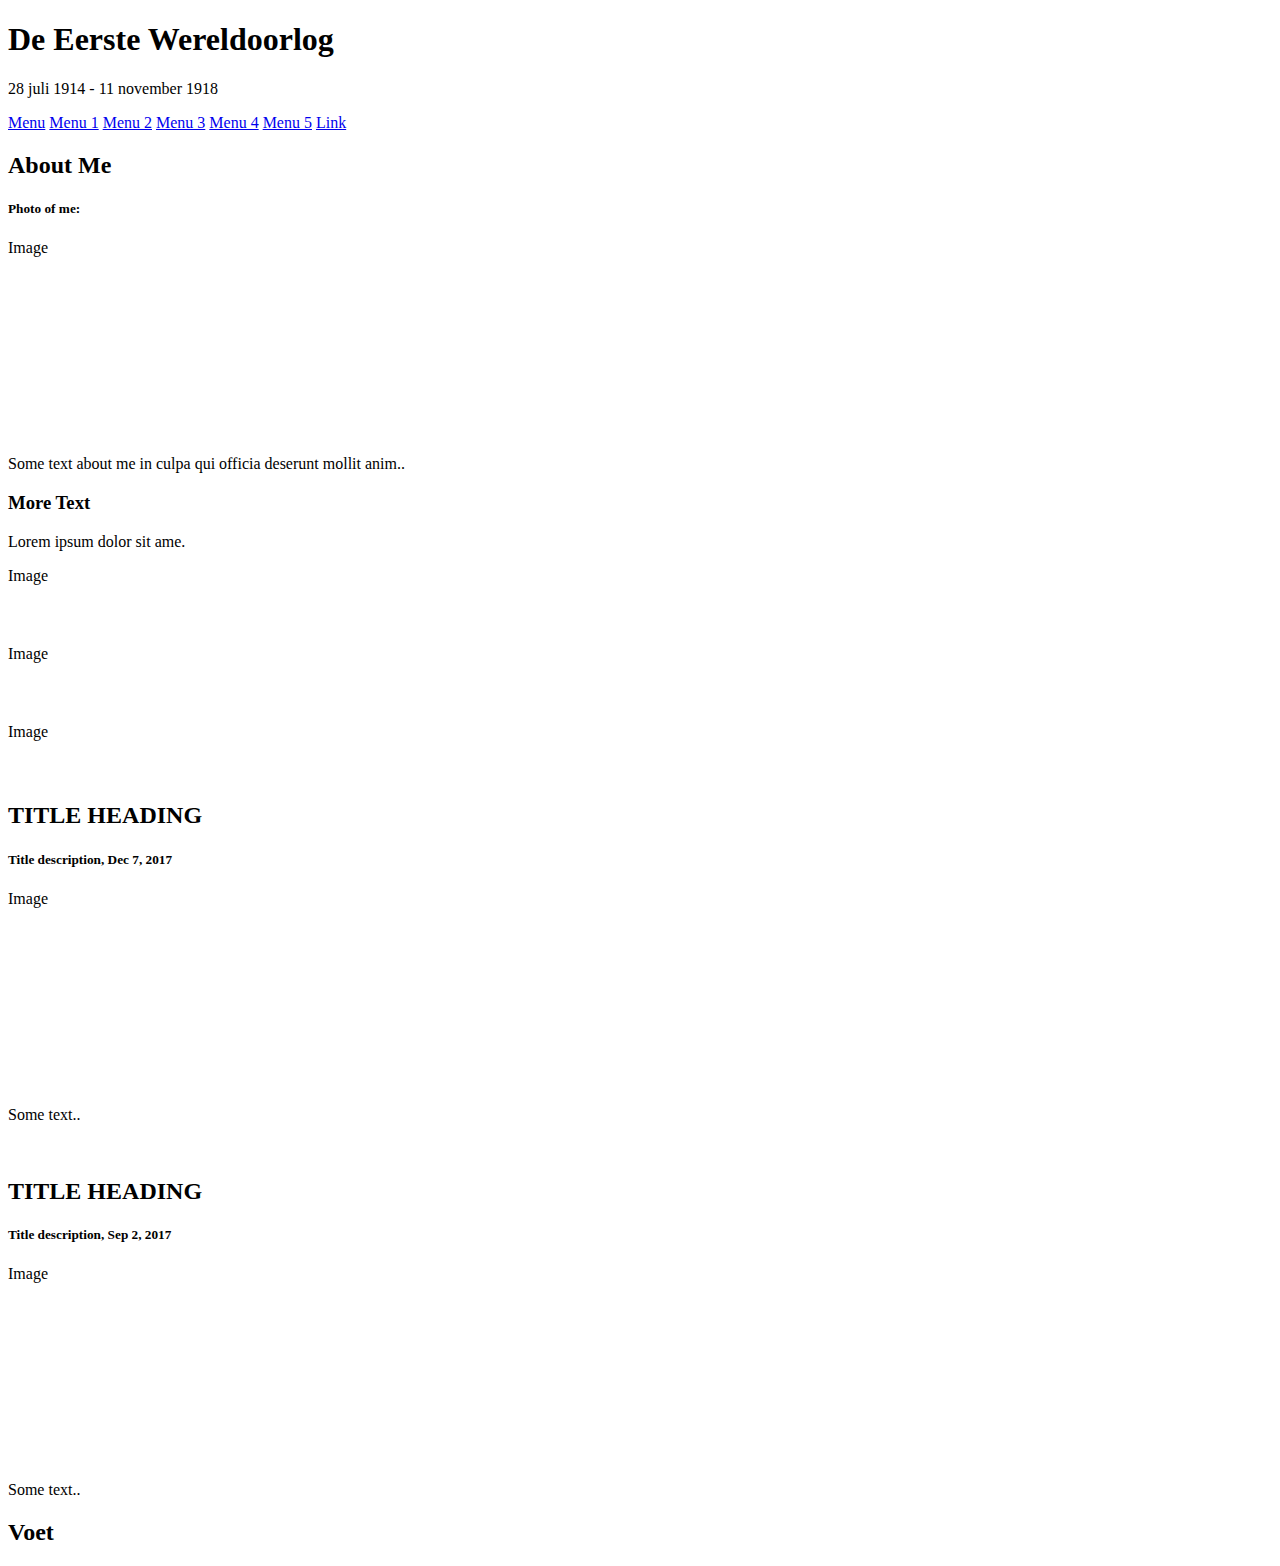
==== index.html @ f66a2d78 "Eerste versie website ww1" ====
<!DOCTYPE html>
<html lang="nl">
<head>
<title>WW1</title>
<meta charset="utf-8">
<meta name="viewport" content="width=device-width, initial-scale=1">
<link rel="stylesheet" href="styles/styles.css">
</head>
<body>
<!--KOP-->
<div class="header_std">
  <h1>De Eerste Wereldoorlog</h1>
  <p>28 juli 1914 - 11 november 1918</p>
</div>
<!--MENU-->
<div class="navbar">
  <a class="cur" href="index.html">Menu</a>
  <a href="menu1.html">Menu 1</a>
  <a href="menu2.html">Menu 2</a>
  <a href="menu3.html">Menu 3</a>
  <a href="menu4.html">Menu 4</a>
  <a href="menu5.html">Menu 5</a>
  <a href="#" class="right">Link</a>
</div>

<div class="row">
  <div class="side">
    <h2>About Me</h2>
    <h5>Photo of me:</h5>
    <div class="fakeimg" style="height:200px;">Image</div>
    <p>Some text about me in culpa qui officia deserunt mollit anim..</p>
    <h3>More Text</h3>
    <p>Lorem ipsum dolor sit ame.</p>
    <div class="fakeimg" style="height:60px;">Image</div><br>
    <div class="fakeimg" style="height:60px;">Image</div><br>
    <div class="fakeimg" style="height:60px;">Image</div>
  </div>
  <div class="main">
    <h2>TITLE HEADING</h2>
    <h5>Title description, Dec 7, 2017</h5>
    <div class="fakeimg" style="height:200px;">Image</div>
    <p>Some text..</p>
    <br>
    <h2>TITLE HEADING</h2>
    <h5>Title description, Sep 2, 2017</h5>
    <div class="fakeimg" style="height:200px;">Image</div>
    <p>Some text..</p>
  </div>
</div>
<!--VOET-->
<div class="footer_std">
  <h2>Voet</h2>
</div>

</body>
</html>
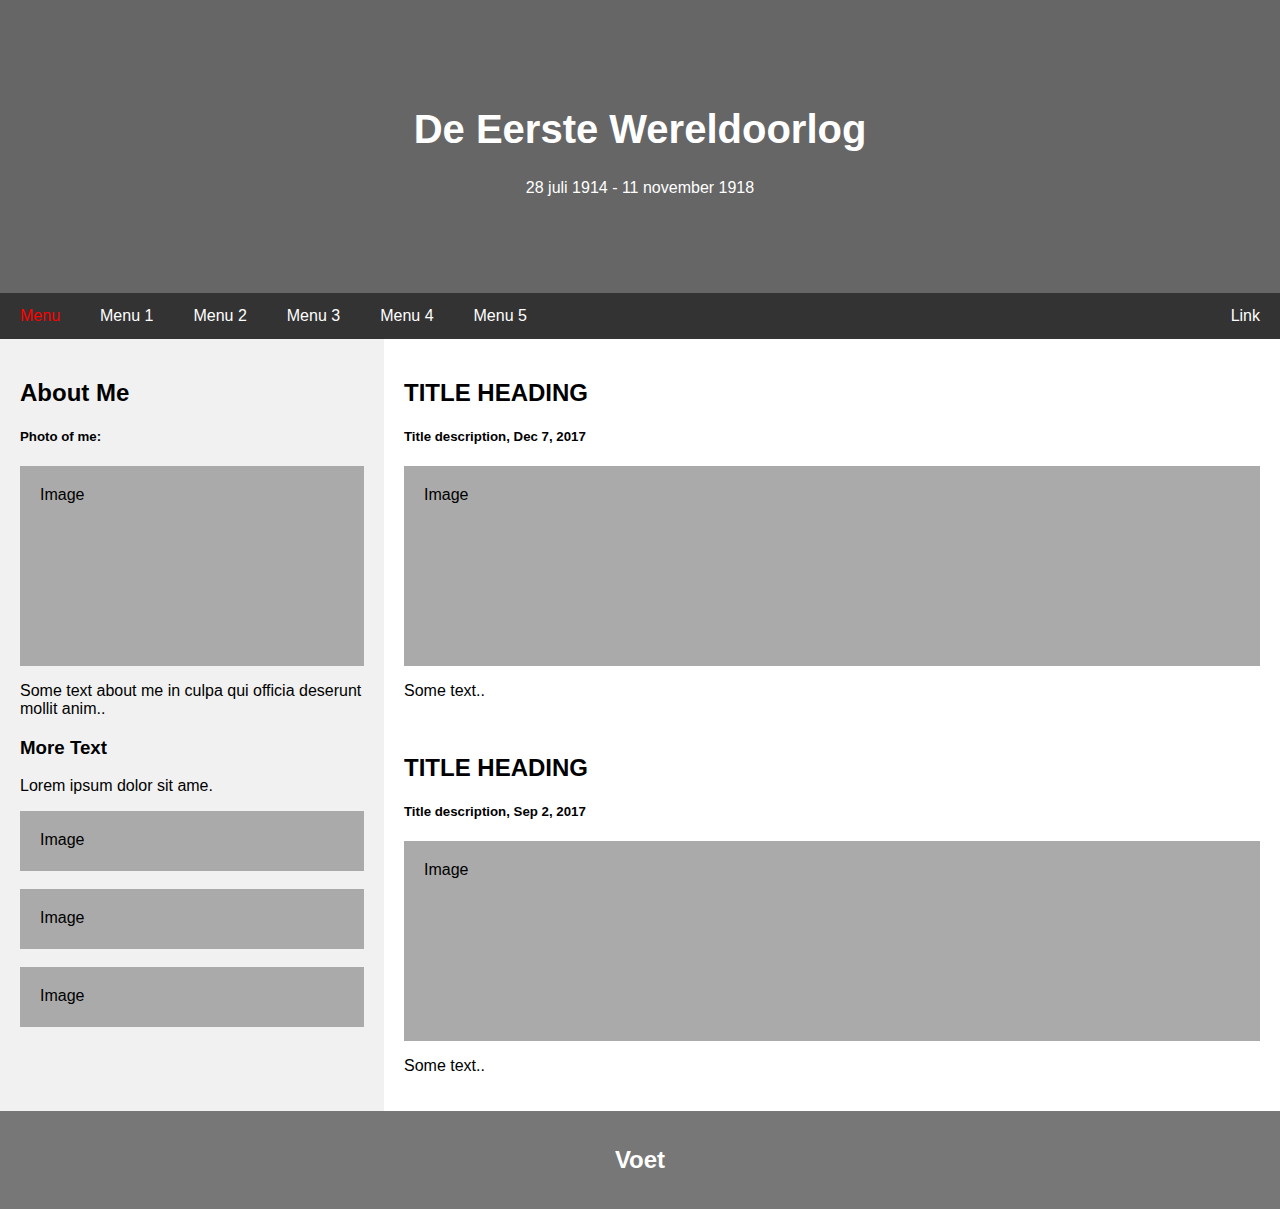
==== commit 2ca59c99: "Styles weg uit map" ====
--- a/index.html
+++ b/index.html
@@ -4,7 +4,7 @@
 <title>WW1</title>
 <meta charset="utf-8">
 <meta name="viewport" content="width=device-width, initial-scale=1">
-<link rel="stylesheet" href="styles/styles.css">
+<link rel="stylesheet" href="styles.css">
 </head>
 <body>
 <!--KOP-->
@@ -53,4 +53,4 @@
 </div>
 
 </body>
-</html>+</html>
--- a/styles.css
+++ b/styles.css
@@ -0,0 +1,133 @@
+body {
+  background-color: white; /*background-color pagina*/
+}
+* {
+  box-sizing: border-box;
+}
+
+/* Style the body */
+body {
+  font-family: Arial, Helvetica, sans-serif;
+  margin: 0;
+}
+
+/*Header*/
+.header_std {
+  padding: 80px;
+  text-align: center;
+  background: #1abc9c;
+  background-color: #666; /*#1abc9c*/
+  color: white;
+}
+
+/*Navigation bar*/
+.header_std h1 {
+  font-size: 40px;
+}
+
+/* Style the top navigation bar */
+.navbar {
+  overflow: hidden;
+  background-color: #333;
+}
+
+/* Style the navigation bar links */
+.navbar a {
+  float: left;
+  display: block;
+  color: white;
+  text-align: center;
+  padding: 14px 20px;
+  text-decoration: none;
+}
+
+/* Style the navigation bar links */
+.navbar a.cur {
+  float: left;
+  display: block;
+  color: red;
+  text-align: center;
+  padding: 14px 20px;
+  text-decoration: none;
+}
+
+/* Right-aligned link */
+.navbar a.right {
+  float: right;
+}
+
+/* Change color on hover */
+.navbar a:hover {
+  background-color: #ddd;
+  color: black;
+}
+
+/* Change color on hover */
+.navbar a.cur:hover {
+  background-color: #333;
+  color: red;
+}
+
+
+/* Column container */
+.row {  
+  display: -ms-flexbox; /* IE10 */
+  display: flex;
+  -ms-flex-wrap: wrap; /* IE10 */
+  flex-wrap: wrap;
+}
+
+/* Create two unequal columns that sits next to each other */
+/* Sidebar/left column */
+.side {
+  -ms-flex: 30%; /* IE10 */
+  flex: 30%;
+  background-color: #f1f1f1;
+  padding: 20px;
+}
+
+/* Main column */
+.main {   
+  -ms-flex: 70%; /* IE10 */
+  flex: 70%;
+  background-color: white;
+  padding: 20px;
+}
+
+/* Fake image, just for this example */
+.fakeimg {
+  background-color: #aaa;
+  width: 100%;
+  padding: 20px;
+}
+
+/* Footer */
+.footer_std {
+  padding: 15px;
+  text-align: center;
+  background: #777; /*#ddd;*/
+  color: white;
+}
+
+/*Voet*/
+footer.footer_std {
+  background-color: #777;
+  padding: 15px;
+  text-align: center;
+  color: white;
+}
+
+/* Responsive layout - when the screen is less than 700px wide, make the two columns stack on top of each other instead of next to each other */
+@media screen and (max-width: 700px) {
+  .row {   
+    flex-direction: column;
+  }
+}
+
+/* Responsive layout - when the screen is less than 400px wide, make the navigation links stack on top of each other instead of next to each other */
+@media screen and (max-width: 400px) {
+  .navbar a {
+    float: none;
+    width: 100%;
+  }
+}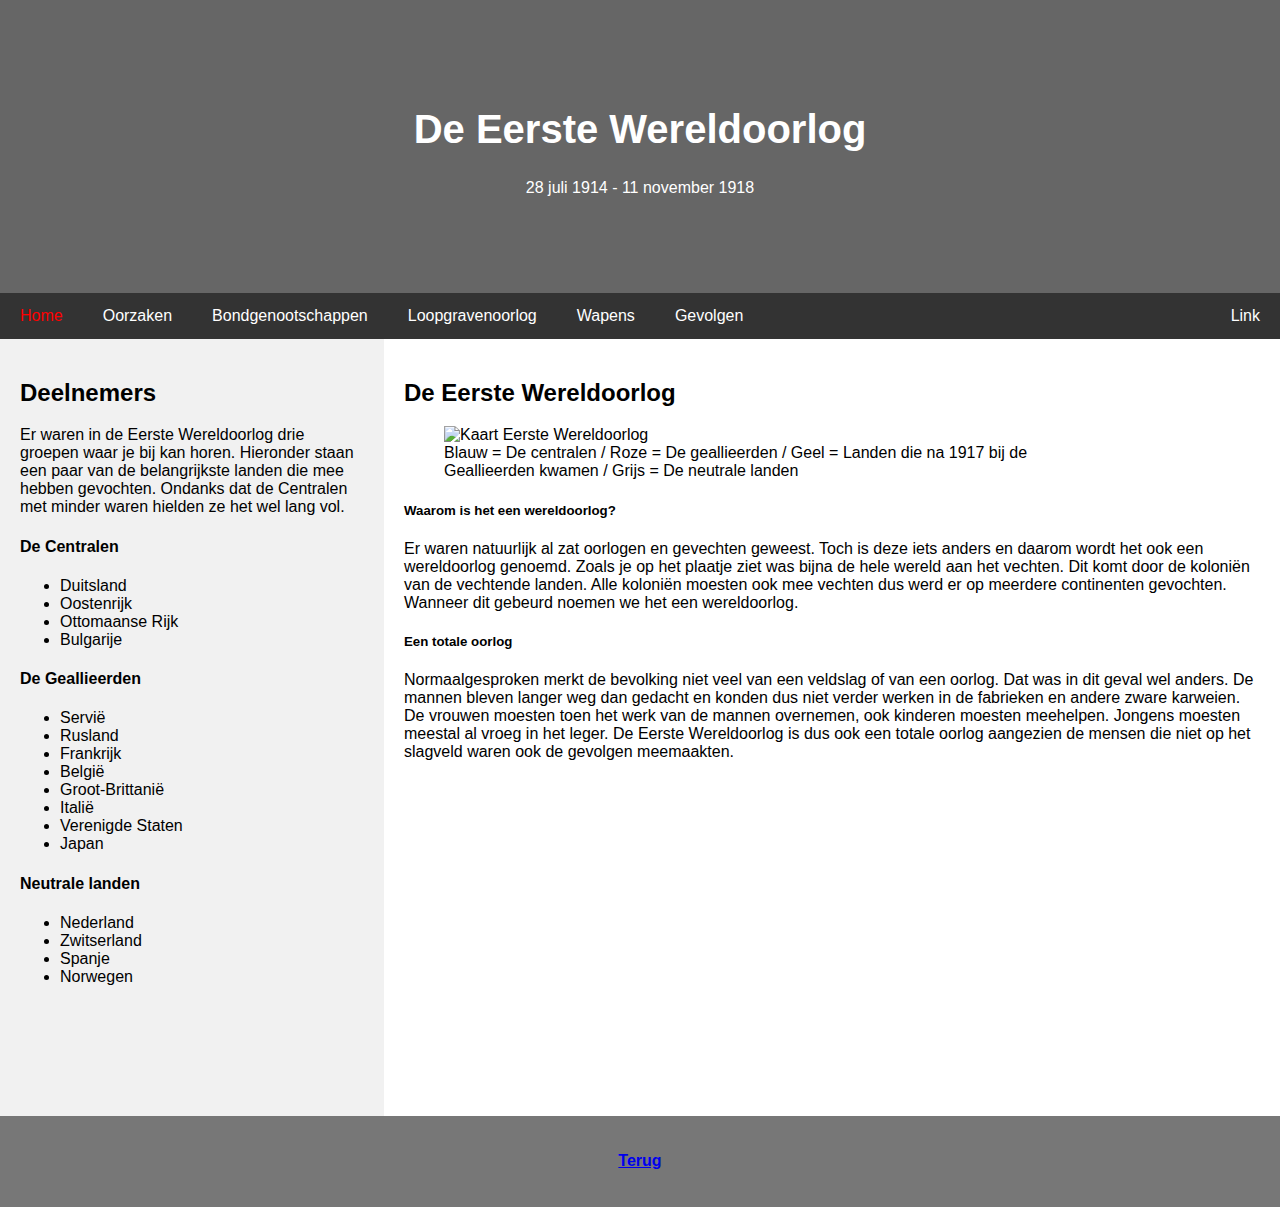
==== commit 7c47ed0d: "ingevuld" ====
--- a/index.html
+++ b/index.html
@@ -8,48 +8,78 @@
 </head>
 <body>
 <!--KOP-->
-<div class="header_std">
+<div class="header_std" style="background-image: url('ww1_kop.jpg');background-repeat: no-repeat;height: 100%;background-position: center; ">
   <h1>De Eerste Wereldoorlog</h1>
   <p>28 juli 1914 - 11 november 1918</p>
 </div>
 <!--MENU-->
 <div class="navbar">
-  <a class="cur" href="index.html">Menu</a>
-  <a href="menu1.html">Menu 1</a>
-  <a href="menu2.html">Menu 2</a>
-  <a href="menu3.html">Menu 3</a>
-  <a href="menu4.html">Menu 4</a>
-  <a href="menu5.html">Menu 5</a>
+  <a class="cur" href="index.html">Home</a>
+  <a href="menu1.html">Oorzaken</a>
+  <a href="menu2.html">Bondgenootschappen</a>
+  <a href="menu3.html">Loopgravenoorlog</a>
+  <a href="menu4.html">Wapens</a>
+  <a href="menu5.html">Gevolgen</a>
   <a href="#" class="right">Link</a>
 </div>
 
 <div class="row">
   <div class="side">
-    <h2>About Me</h2>
-    <h5>Photo of me:</h5>
-    <div class="fakeimg" style="height:200px;">Image</div>
-    <p>Some text about me in culpa qui officia deserunt mollit anim..</p>
-    <h3>More Text</h3>
-    <p>Lorem ipsum dolor sit ame.</p>
-    <div class="fakeimg" style="height:60px;">Image</div><br>
-    <div class="fakeimg" style="height:60px;">Image</div><br>
-    <div class="fakeimg" style="height:60px;">Image</div>
+    <h2>Deelnemers</h2>
+    <p>Er waren in de Eerste Wereldoorlog drie groepen waar je bij kan horen.
+       Hieronder staan een paar van de belangrijkste landen die mee hebben gevochten.
+       Ondanks dat de Centralen met minder waren hielden ze het wel lang vol.</p>
+    <h4>De Centralen</h4>
+	  <ul>
+	    <li>Duitsland</li>
+	    <li>Oostenrijk</li>
+	    <li>Ottomaanse Rijk</li>
+	    <li>Bulgarije</li>
+      </ul>
+    <h4>De Geallieerden</h4>
+      <ul>
+	    <li>Servi&euml;</li>
+	    <li>Rusland</li>
+	    <li>Frankrijk</li>
+	    <li>Belgi&euml;</li>
+	    <li>Groot-Brittani&euml;</li>
+	    <li>Itali&euml;</li>
+	    <li>Verenigde Staten</li>
+	    <li>Japan</li>
+      </ul>
+    <h4>Neutrale landen</h4>
+      <ul>
+    	<li>Nederland</li>
+	    <li>Zwitserland</li>
+	    <li>Spanje</li>
+	    <li>Norwegen</li>
+    </ul>
   </div>
   <div class="main">
-    <h2>TITLE HEADING</h2>
-    <h5>Title description, Dec 7, 2017</h5>
-    <div class="fakeimg" style="height:200px;">Image</div>
-    <p>Some text..</p>
-    <br>
-    <h2>TITLE HEADING</h2>
-    <h5>Title description, Sep 2, 2017</h5>
-    <div class="fakeimg" style="height:200px;">Image</div>
-    <p>Some text..</p>
+    <h2>De Eerste Wereldoorlog</h2>
+	
+	<figure>
+      <img src="wereldoorlog.jpg" alt="Kaart Eerste Wereldoorlog" style="width:80%">
+      <figcaption style="width:80%">Blauw = De centralen / Roze = De geallieerden / Geel = Landen die na 1917 bij de Geallieerden kwamen / Grijs = De neutrale landen</figcaption>
+    </figure>
+
+
+    <h5>Waarom is het een wereldoorlog?</h5>
+    <p>Er waren natuurlijk al zat oorlogen en gevechten geweest. Toch is deze iets anders en daarom wordt het ook een wereldoorlog genoemd.
+	Zoals je op het plaatje ziet was bijna de hele wereld aan het vechten. Dit komt door de koloni&euml;n van de vechtende landen. 
+	Alle koloni&euml;n moesten ook mee vechten dus werd er op meerdere continenten gevochten. Wanneer dit gebeurd noemen we het een wereldoorlog.</p>
+	
+	<h5>Een totale oorlog</h5>
+    <p>Normaalgesproken merkt de bevolking niet veel van een veldslag of van een oorlog. Dat was in dit geval wel anders. 
+	De mannen bleven langer weg dan gedacht en konden dus niet verder werken in de fabrieken en andere zware karweien.
+	De vrouwen moesten toen het werk van de mannen overnemen, ook kinderen moesten meehelpen. Jongens moesten meestal al vroeg in het leger.
+	De Eerste Wereldoorlog is dus ook een totale oorlog aangezien de mensen die niet op het slagveld waren ook de gevolgen meemaakten.</p>
+	<iframe width="420" height="315" src="https://www.youtube.com/embed/dBULkD_FEnw" frameborder="0" allowfullscreen></iframe>
   </div>
 </div>
 <!--VOET-->
 <div class="footer_std">
-  <h2>Voet</h2>
+  <h4><a href="index.html">Terug</a></h4>
 </div>
 
 </body>
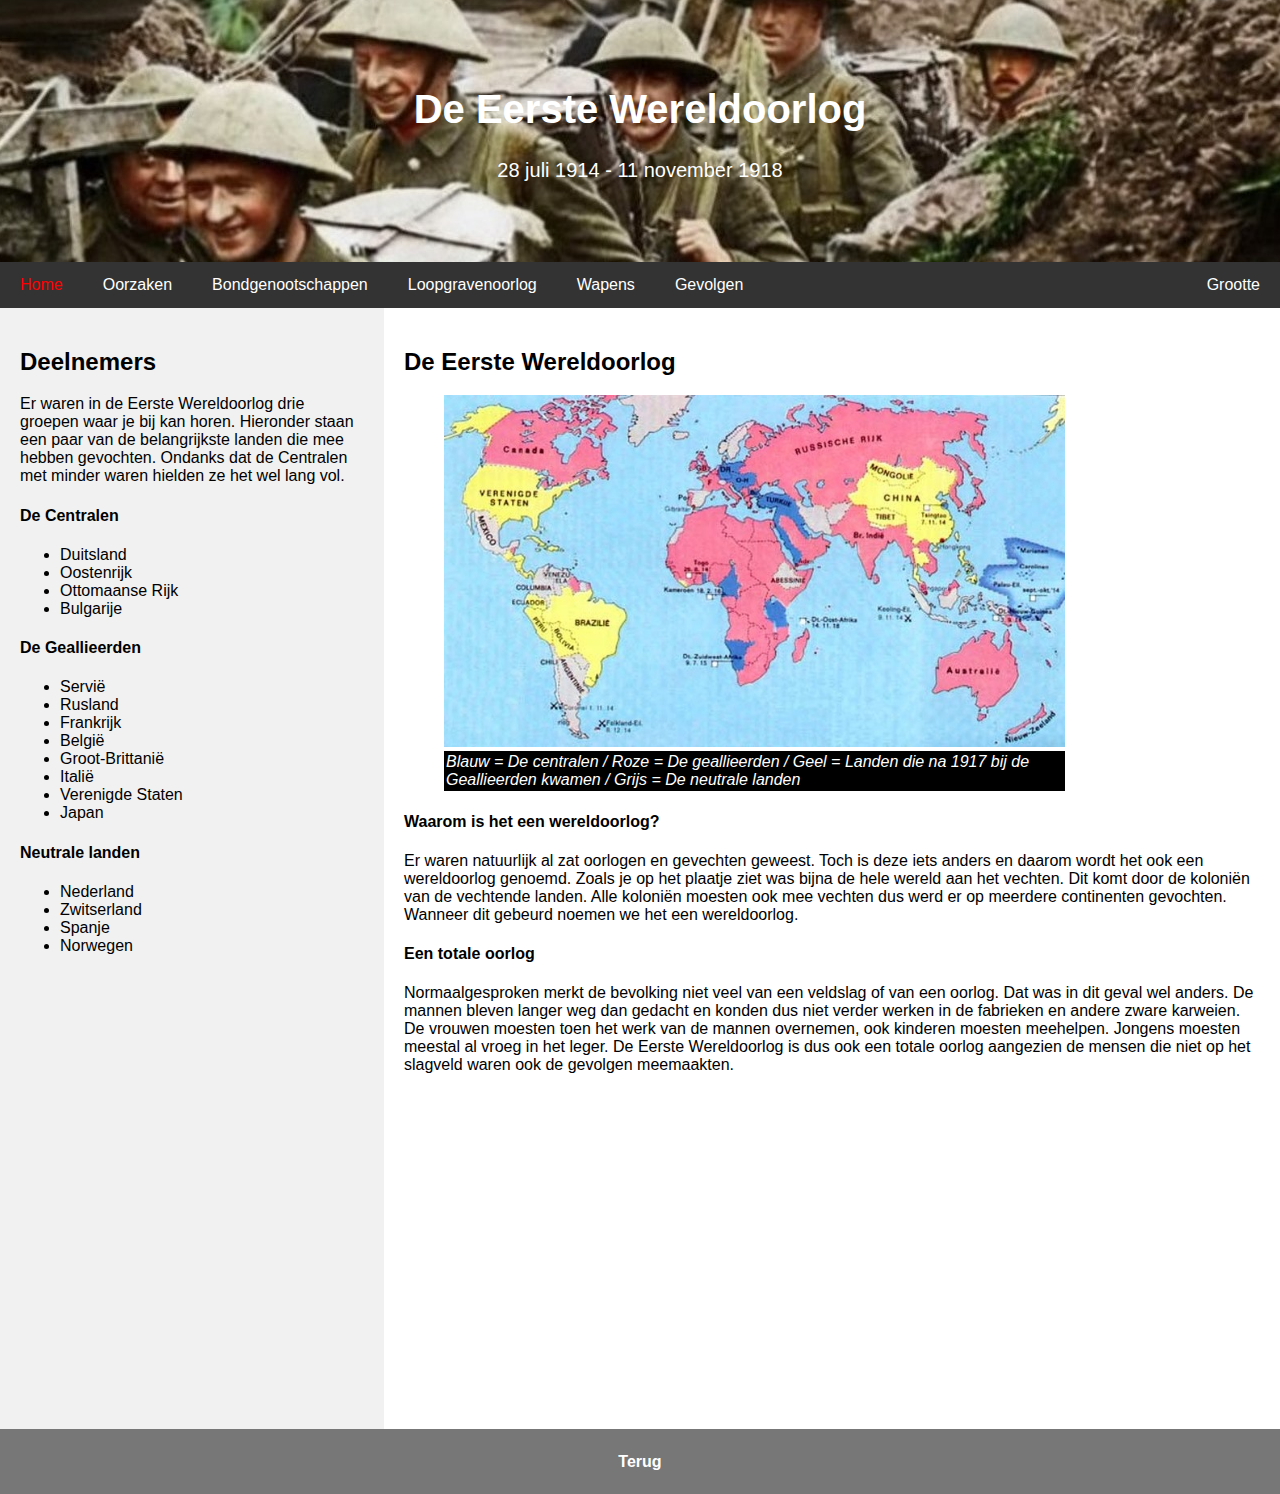
==== commit a6c7f7de: "geplakt" ====
--- a/index.html
+++ b/index.html
@@ -1,10 +1,23 @@
 <!DOCTYPE html>
 <html lang="nl">
 <head>
-<title>WW1</title>
-<meta charset="utf-8">
-<meta name="viewport" content="width=device-width, initial-scale=1">
-<link rel="stylesheet" href="styles.css">
+  <title>WW1</title>
+  <meta charset="utf-8">
+  <meta name="viewport" content="width=device-width, initial-scale=1">
+  <link rel="stylesheet" href="styles.css">
+  <script src="https://ajax.googleapis.com/ajax/libs/jquery/3.5.1/jquery.min.js"></script>
+  <script>
+  $(document).ready(function(){
+    $("#size").click(function(){
+    $("p").toggleClass("p_big");
+    $("h2").toggleClass("h2_big");
+    $("h4").toggleClass("h4_big");
+    $("td").toggleClass("td_big");
+    $("th").toggleClass("th_big");
+    $("li").toggleClass("li_big");
+    });
+  });
+  </script>
 </head>
 <body>
 <!--KOP-->
@@ -20,7 +33,7 @@
   <a href="menu3.html">Loopgravenoorlog</a>
   <a href="menu4.html">Wapens</a>
   <a href="menu5.html">Gevolgen</a>
-  <a href="#" class="right">Link</a>
+  <a class="right" id="size">Grootte</a>
 </div>
 
 <div class="row">
@@ -29,6 +42,7 @@
     <p>Er waren in de Eerste Wereldoorlog drie groepen waar je bij kan horen.
        Hieronder staan een paar van de belangrijkste landen die mee hebben gevochten.
        Ondanks dat de Centralen met minder waren hielden ze het wel lang vol.</p>
+	   
     <h4>De Centralen</h4>
 	  <ul>
 	    <li>Duitsland</li>
@@ -64,12 +78,12 @@
     </figure>
 
 
-    <h5>Waarom is het een wereldoorlog?</h5>
+    <h4>Waarom is het een wereldoorlog?</h4>
     <p>Er waren natuurlijk al zat oorlogen en gevechten geweest. Toch is deze iets anders en daarom wordt het ook een wereldoorlog genoemd.
 	Zoals je op het plaatje ziet was bijna de hele wereld aan het vechten. Dit komt door de koloni&euml;n van de vechtende landen. 
 	Alle koloni&euml;n moesten ook mee vechten dus werd er op meerdere continenten gevochten. Wanneer dit gebeurd noemen we het een wereldoorlog.</p>
 	
-	<h5>Een totale oorlog</h5>
+	<h4>Een totale oorlog</h4>
     <p>Normaalgesproken merkt de bevolking niet veel van een veldslag of van een oorlog. Dat was in dit geval wel anders. 
 	De mannen bleven langer weg dan gedacht en konden dus niet verder werken in de fabrieken en andere zware karweien.
 	De vrouwen moesten toen het werk van de mannen overnemen, ook kinderen moesten meehelpen. Jongens moesten meestal al vroeg in het leger.
--- a/styles.css
+++ b/styles.css
@@ -13,17 +13,21 @@
 
 /*Header*/
 .header_std {
-  padding: 80px;
+  padding: 60px;
   text-align: center;
   background: #1abc9c;
   background-color: #666; /*#1abc9c*/
   color: white;
 }
-
-/*Navigation bar*/
 .header_std h1 {
   font-size: 40px;
 }
+.header_std p {
+  font-size: 20px;
+}
+
+
+/*Navigation bar*/
 
 /* Style the top navigation bar */
 .navbar {
@@ -94,26 +98,41 @@
   padding: 20px;
 }
 
-/* Fake image, just for this example */
-.fakeimg {
-  background-color: #aaa;
-  width: 100%;
-  padding: 20px;
+/* figcaption*/
+figcaption {
+  background-color: black;
+  color: white;
+  font-style: italic;
+  padding: 2px;
+  text-align: left;
+}
+
+/* link */
+a:link {
+  text-decoration: none;
+  color: white;
+}
+
+a:visited {
+  text-decoration: none;
+  color: white;
+}
+
+a:hover {
+  text-decoration: none;
+  color: red;
+}
+
+a:active {
+  text-decoration: none;
+  color: white;
 }
 
 /* Footer */
 .footer_std {
-  padding: 15px;
+  padding: 2px;
   text-align: center;
   background: #777; /*#ddd;*/
-  color: white;
-}
-
-/*Voet*/
-footer.footer_std {
-  background-color: #777;
-  padding: 15px;
-  text-align: center;
   color: white;
 }
 
@@ -130,4 +149,4 @@
     float: none;
     width: 100%;
   }
-}+}
